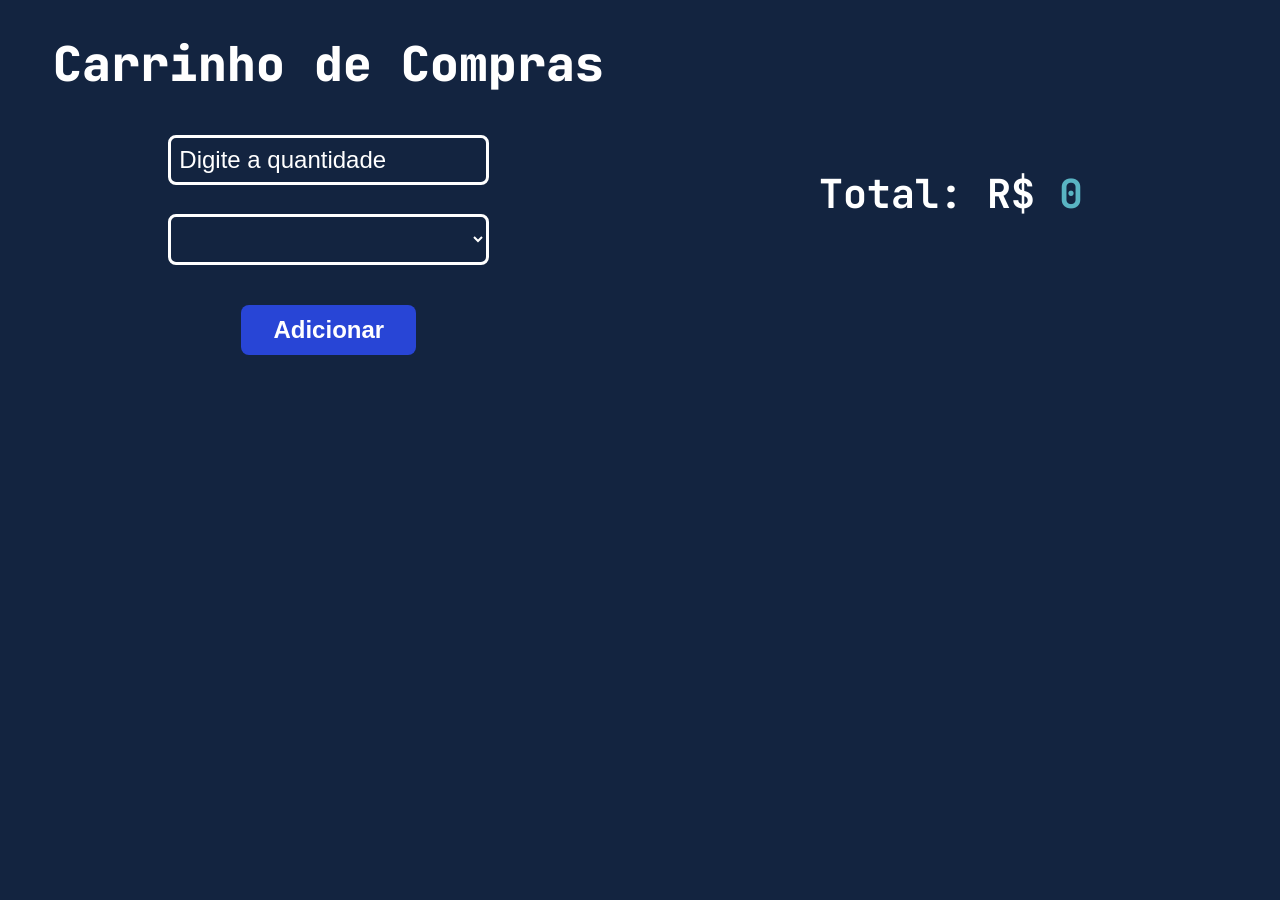
==== carrinho-compras/index.html @ 1e0b04b6 "adicionando estrutura do carrinho-compras" ====
<!DOCTYPE html>
<html lang="pt-br">
<head>
    <meta charset="UTF-8">
    <meta name="viewport" content="width=device-width, initial-scale=1.0">
    <title>Carrinho de Compras | Desafios de Lógica com JavaScript</title>
    <link rel="shortcut icon" href="https://i.ibb.co/MkZtFhXX/logo-carrinho-compras.png" type="image/x-icon">
    <link rel="stylesheet" href="../projeto-base/css/estilo.css">
    <link rel="stylesheet" href="css/estilo.css">
</head>
<body>
    <main class="conteudo modelo__horizontal modelo__centralizado">
        <section class="conteudo__secao modelo__vertical modelo__centralizado">
            <h1 class="conteudo__titulo">Carrinho de Compras</h1>

            <div class="modelo__vertical modelo__centralizado">
                <input type="number" id="quantidade" name="quantidade" placeholder="Digite a quantidade" class="conteudo__caixa-texto"/>

                <select id="produtos" name="produtos" class="conteudo__caixa-texto"></select>
            </div>

            <div class="modelo__horizontal modelo__centralizado modelo__quebra">
                <button onclick="adicionar()" id="botao-adicionar" class="conteudo__botao fundo-adicionar">
                    Adicionar
                </button>
            </div>

            <div class="modelo__vertical modelo__centralizado" id="elemento-mensagem-aviso"></div>
        </section>

        <section class="conteudo__secao modelo__vertical modelo__centralizado">
            <h2 class="conteudo__subtitulo">
                Total: R$ 
                <span class="conteudo__destaque" id="elemento-preco">0</span>
            </h2>

            <div class="produtos modelo__horizontal modelo__centralizado" id="elemento-produtos"></div>
        </section>
    </main>

    <script src="js/script.js" defer></script>
</body>
</html>
---- projeto-base/css/estilo.css ----
@import url('https://fonts.googleapis.com/css2?family=JetBrains+Mono:ital,wght@0,100..800;1,100..800&display=swap');

@import url('modelo.css');

* {
    padding: 0;
    margin: 0;
    box-sizing: border-box;
}

:root {
    --cor-fundo: #132440;
    --cor-fonte: #FFFFFF;

    --cor-adicionar: #2845D6;
    --cor-destaque: #59B4C3;
    --cor-sortear: #FF6500;
    --cor-reiniciar: #526D82;
    --cor-sucesso: #2F6B3F;
    --cor-alerta: #CE2626;

    --fonte-principal: 'JetBrains Mono', monospace;
}

body {
    background-color: var(--cor-fundo);
    color: var(--cor-fonte);
    font-family: var(--fonte-principal);
}

a {
    text-decoration: none;
}

.conteudo {
    padding: 2rem;
}

.conteudo__secao {
    gap: 2.5rem;
    flex: 1 1 50%;
}

.conteudo__titulo {
    font-size: 3rem;
    font-weight: 900;
}

.conteudo__subtitulo {
    font-size: 2.5rem;
    font-weight: 700;
}

.conteudo__texto {
    font-size: 1.5rem;
    font-weight: 400;
}

.conteudo__destaque {
    color: var(--cor-destaque);
    font-weight: bold;
}

.conteudo__tag {
    font-size: 1.2rem;
    padding: 0.3rem 0.5rem;
    border-radius: 0.5rem;
}

.conteudo__caixa-texto {
    background: var(--cor-fundo);
    border: 0.2rem solid var(--cor-fonte);
    border-radius: 0.5rem;
    padding: 0.5rem;
    font-size: 1.5rem;
    color: var(--cor-fonte);
    outline: none;
    width: 100%;
}

.conteudo__caixa-texto::placeholder {
    color: var(--cor-fonte);
}

.conteudo__botao {
    color: var(--cor-fonte);
    font-size: 1.5rem;
    padding: 0.7rem 2rem;
    border-radius: 0.5rem;
    border: none;
    font-weight: bold;
}

.conteudo__botao:disabled {
    cursor: not-allowed;
    opacity: 0.5;
}

.conteudo__mensagem {
    padding: 0.5rem 1.5rem;
    border-radius: 0.5rem;
}

.conteudo__mensagem-alerta {
    animation-name: AnimarMensagemPelaLateral;
    animation-duration: 1s;
}

.conteudo__caixa {
    border: 0.2rem solid var(--cor-fonte);
    border-radius: 0.5rem;
    font-weight: bold;
    padding: 0.5rem 1rem;
}

.conteudo__imagem {
    border: 0.3rem solid var(--cor-adicionar);
    border-radius: 0.5rem;
    width: 100%;
}

.conteudo__opacidade {
    cursor: not-allowed;
    opacity: 0.5;
}

@keyframes AnimarMensagemPelaLateral {
    to {
        width: 350px;
    }   

    from {
        width: 700px;
    }
}

@media screen and (max-width: 1024px) {
    .conteudo {
        flex-direction: column;
        gap: 3rem;
    }

    .conteudo__secao:nth-child(1) {
        border-bottom: 0.3rem solid var(--cor-fonte);
        padding: 2rem;
    }
}
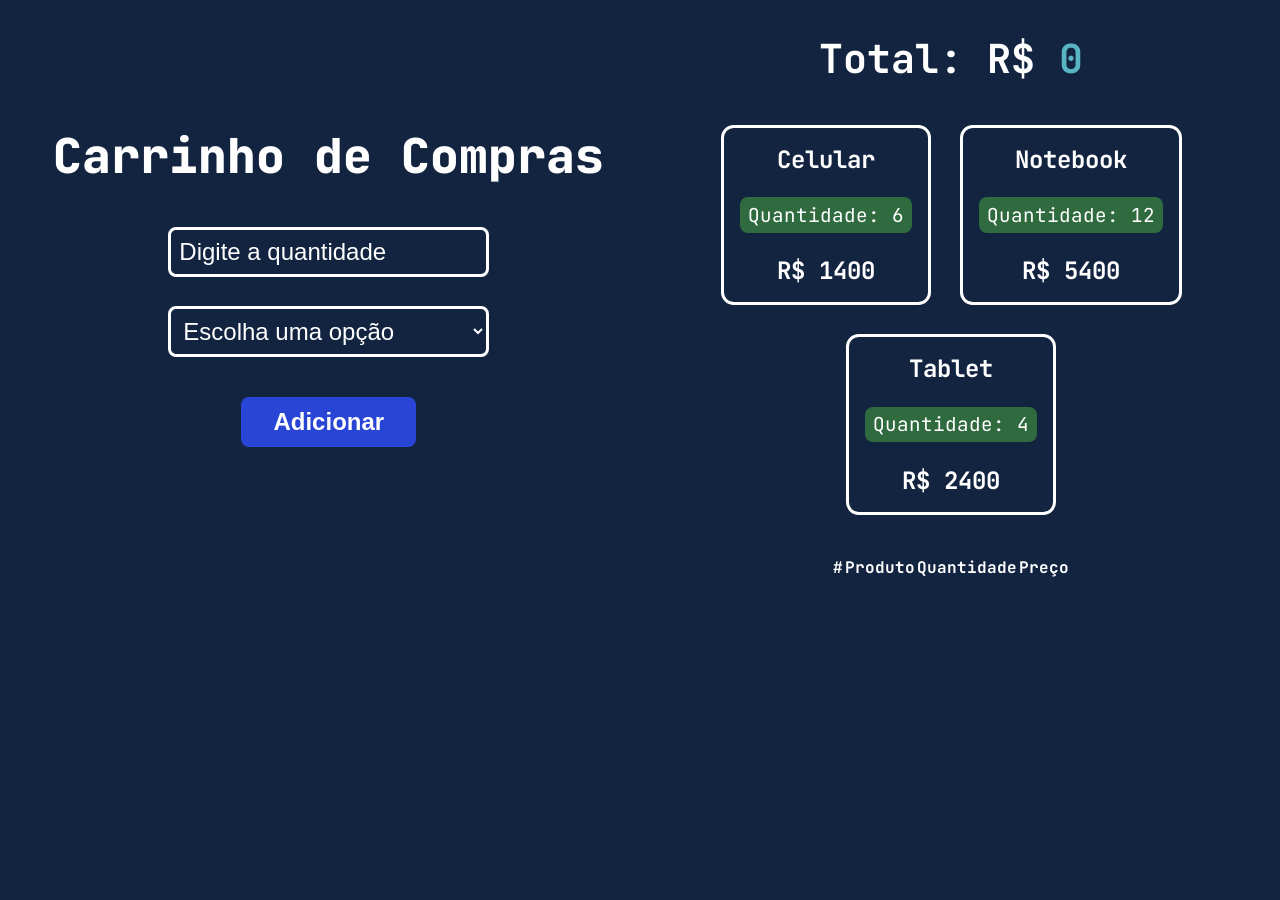
==== commit b4ee0892: "adicionando uma tabela para receber os dados do carrinho-compras" ====
--- a/carrinho-compras/index.html
+++ b/carrinho-compras/index.html
@@ -34,7 +34,21 @@
                 <span class="conteudo__destaque" id="elemento-preco">0</span>
             </h2>
 
-            <div class="produtos modelo__horizontal modelo__centralizado" id="elemento-produtos"></div>
+            <div class="produtos modelo__horizontal modelo__centralizado modelo__quebra" id="elemento-produtos"></div>
+
+            <div class="modelo__horizontal modelo__centralizado modelo__quebra">
+                <table class="produto__tabela">
+                    <thead>
+                        <tr>
+                            <th>#</th>
+                            <th>Produto</th>
+                            <th>Quantidade</th>
+                            <th>Preço</th>
+                        </tr>
+                    </thead>
+                    <tbody id="elemento-produto-adicionado"></tbody>
+                </table>
+            </div>
         </section>
     </main>
 
--- a/carrinho-compras/css/estilo.css
+++ b/carrinho-compras/css/estilo.css
@@ -0,0 +1,16 @@
+.produto {
+    border: 0.2rem solid var(--cor-fonte);
+    border-radius: 0.8rem;
+    padding: 1rem;
+    gap: 1.4rem;
+}
+
+.produtos .conteudo__texto {
+    font-weight: bold;
+}
+
+@media screen and (max-width: 771px) {
+    .produtos {
+        flex-wrap: wrap;
+    }
+}
